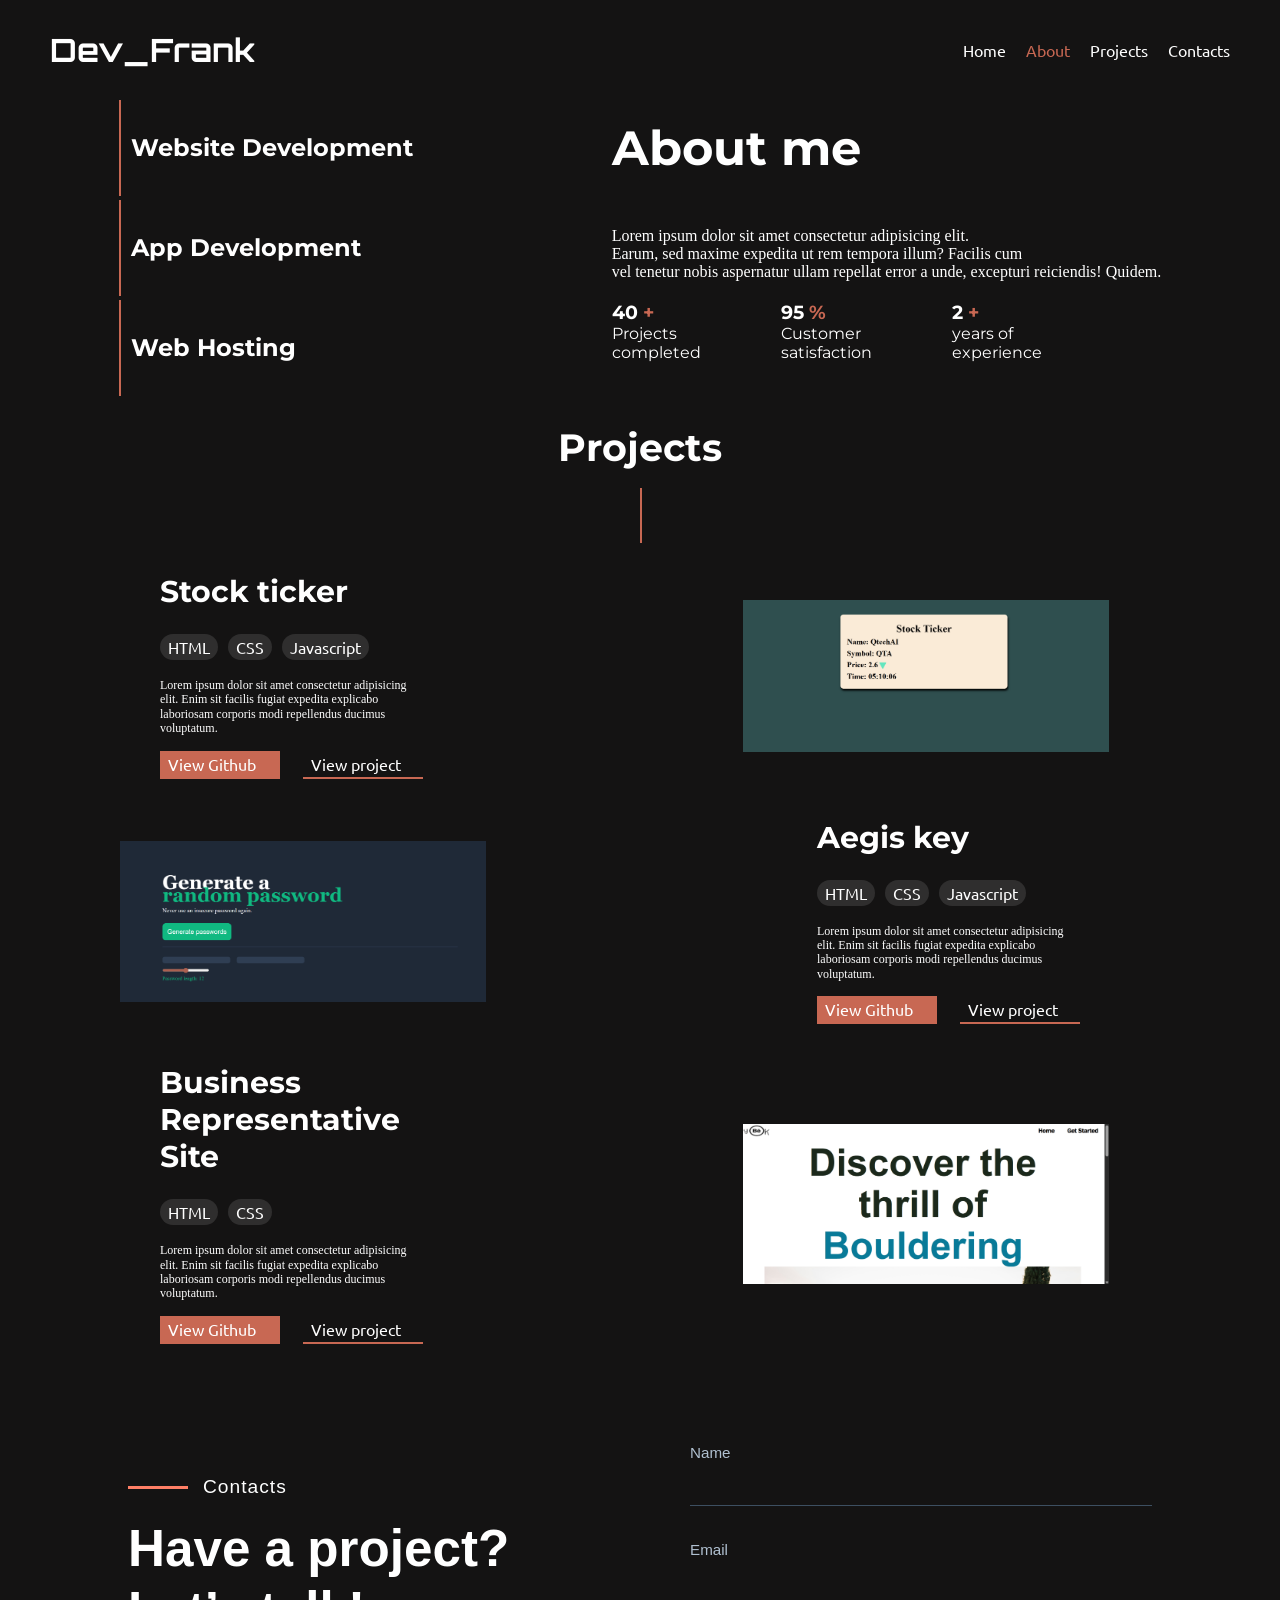
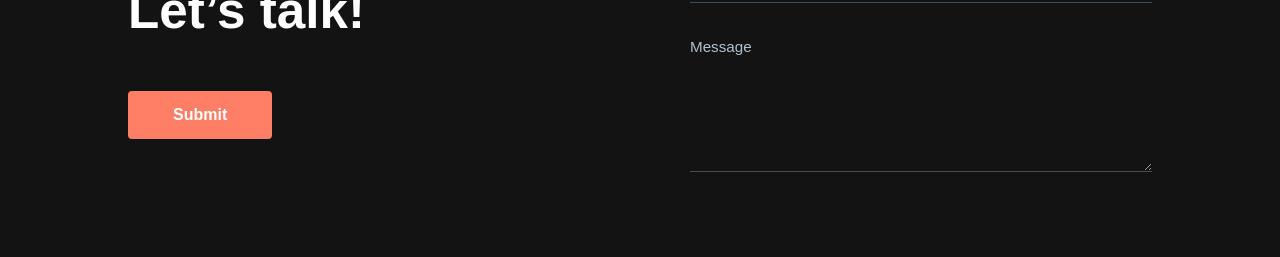
==== portfolio.html @ 5b8aa60c "added animations" ====
<html lang="en">
<head>
    <meta charset="UTF-8">
    <meta name="viewport" content="width=device-width, initial-scale=1.0">
    <link rel="stylesheet" href="https://fonts.googleapis.com/css2?family=Material+Symbols+Outlined:opsz,wght,FILL,GRAD@20..48,100..700,0..1,-50..200&icon_names=add" />
    <title>About</title>
    <link rel="stylesheet" href="style.css">
</head>
<body>
    <header class="myHeader">
        <h1 class="header">Dev_Frank</h1>

        <nav class="navbar">
            <a href="index.html" class="nav-links">Home</a>
            <a href="portfolio.html" class="nav-links active">About</a>
            <a href="portfolio.html#projects" class="nav-links">Projects</a>
            <a href="contact.html" class="nav-links">Contacts</a>
        </nav>
    </header>
    <section class="about-sec">
        <div class="tech">
            <h2 class="h2-tech">Website Development</h2>
            <h2 class="h2-tech">App Development</h2>
            <h2 class="h2-tech">Web Hosting</h2>
        </div>
        <div class="about-tech">
            <h1>About me</h1>
            <p>Lorem ipsum dolor sit amet consectetur adipisicing elit. <br> Earum, sed maxime expedita ut rem tempora illum? Facilis cum <br> vel tenetur nobis  aspernatur ullam repellat error a unde, excepturi reiciendis! Quidem.</p>
            <div class="about-point">
                <div class="points">
                    <h3>40 <span>+</span></h3>
                    <p>Projects <br>completed</p>
                </div>
                <div class="points">
                    <h3>95 <span>%</span></h3>
                    <p>Customer <br>satisfaction</p>
                </div>
                <div class="points">
                    <h3>2 <span>+</span></h3>
                    <p>years of <br>experience</p>
                </div>
            </div>
        </div>
    </section>
    <section class="projects" id="projects">
        <h1>Projects</h1>
        <div class="line">&nbsp;</div>
        <div class="project-1">
            <div class="about-project">
                <h3 class="project-name">Stock ticker</h3>
                <div class="project-spans">
                    <span>HTML</span><span>CSS</span><span>Javascript</span>
                </div>
                <div class="project-about">
                    <p>Lorem ipsum dolor sit amet consectetur adipisicing elit. Enim sit facilis fugiat expedita explicabo laboriosam corporis modi repellendus ducimus voluptatum.</p>
                </div>
                <div class="project-links">
                    <a href="https://github.com/Franklin434/stock-ticker-app" target="_blank" class="project-link-1">View Github</a><a href="https://tubular-beijinho-dfc151.netlify.app/" target="_blank" class="project-link-2">View project</a>
                </div>
            </div>
            <div class="project-img">
                <a href="https://tubular-beijinho-dfc151.netlify.app/" target="_blank">
                    <img src="./imgs/stock-ticker-img.png" alt="project image" width="80%">
                </a>
            </div>
        </div>
        <div class="project-2">
            <div class="about-project">
                <h3 class="project-name">Aegis key</h3>
                <div class="project-spans">
                    <span>HTML</span><span>CSS</span><span>Javascript</span>
                </div>
                <div class="project-about">
                    <p>Lorem ipsum dolor sit amet consectetur adipisicing elit. Enim sit facilis fugiat expedita explicabo laboriosam corporis modi repellendus ducimus voluptatum.</p>
                </div>
                <div class="project-links">
                    <a href="https://github.com/Franklin434/AegisKey" target="_blank" class="project-link-1">View Github</a><a href="https://aegiskey.netlify.app/" target="_blank" class="project-link-2">View project</a>
                </div>
            </div>
            <div class="project-img">
                <a href="https://aegiskey.netlify.app/" target="_blank">
                    <img src="./imgs/Aegis-key.png" alt="project image" width="80%">
                </a>
            </div>
        </div>
        <div class="project-3">
            <div class="about-project">
                <h3 class="project-name">Business Representative Site</h3>
                <div class="project-spans">
                    <span>HTML</span><span>CSS</span>
                </div>
                <div class="project-about">
                    <p>Lorem ipsum dolor sit amet consectetur adipisicing elit. Enim sit facilis fugiat expedita explicabo laboriosam corporis modi repellendus ducimus voluptatum.</p>
                </div>
                <div class="project-links">
                    <a href="https://github.com/Franklin434/Bouldering-site" target="_blank" class="project-link-1">View Github</a><a href="https://aegiskey.netlify.app/" target="_blank" class="project-link-2">View project</a>
                </div>
            </div>
            <div class="project-img">
                <a href="https://stunning-duckanoo-6d6c3f.netlify.app/" target="_blank">
                    <img src="./imgs/bouldering.png" alt="project image" width="80%">
                </a>
            </div>
        </div>
    </section>
    <section id="contact-page">
        <div class="lead-content">
            <div class="section-title">
            <span class="title-line"></span>
            <h2>Contacts</h2>
            </div>
            <h1 class="main-heading">
            Have a project?<br>
            Let’s talk!
            </h1>
            <button class="submit-btn-large">Submit</button>
        </div>

        <div class="lead-form-wrapper">
            <form action="#" method="post" class="lead-form">
            <div class="input-group">
                <label for="name">Name</label>
                <input type="text" id="name" name="name" required>
            </div>
            <div class="input-group">
                <label for="email">Email</label>
                <input type="email" id="email" name="email" required>
            </div>
            <div class="input-group textarea-group">
                <label for="message">Message</label>
                <textarea id="message" name="message" rows="5" required></textarea>
            </div>
            </form>
        </div>
    </section>
</body>
</html>
---- style.css ----
/* For Orbitron font */
@import url('https://fonts.googleapis.com/css2?family=Orbitron:wght@400..900&display=swap');

/* Ubuntu font */
@import url('https://fonts.googleapis.com/css2?family=Ubuntu:ital,wght@0,300;0,400;0,500;0,700;1,300;1,400;1,500;1,700&display=swap');

/* Montserrat font */
@import url('https://fonts.googleapis.com/css2?family=Montserrat:ital,wght@0,100..900;1,100..900&display=swap');

*{
    padding: 0;
    margin: 0;
    box-sizing: border-box;
    scroll-behavior: smooth;
}

body{
    color: white;
    background-color: rgb(20, 19, 19);
}

.myHeader{
    display: flex;
    justify-content: space-between;
    align-items: center;
    margin: 30px 50px;
    animation: fadeIn 1.5s ease-out forwards;
}

.header{
    font-family: "Orbitron", sans-serif;
    font-size: 2rem;
}

.navbar{
    display: flex;
    align-items: center;
    gap: 20px;
}


.nav-links{
    text-decoration: none;
    color: #fff;
    font-family: "Ubuntu", sans-serif;
}

.nav-links:hover{
    color: rgb(200, 104, 83);
}

.nav-links:active{
    color: rgb(200, 104, 83);
}
.navbar .active{
    color: rgb(200, 104, 83);
}

/* For the main section */
.main{
    margin: 60px 50px;
    display: flex;
    gap: 350px;
    align-items: center;
    height: 50vh;
}

.section1{
    display: flex;
    flex-direction: column;
    gap: 15px;
    font-family: "Montserrat", sans-serif;
    animation: fadeIn 1.5s ease-out forwards;
}

.section1 h2{
    font-size: 35px;
}

.red-dot{
    color: rgb(200, 104, 83);
}

.section1 p{
    font-size: 20px;
}

.section1 h1{
    font-size: 40px;
}

.section2 svg{
    margin: auto;
    width: 200px;
    height: 200px;
    opacity: 0;
    animation: fadeIn 2.5s ease-out forwards;
    animation-delay: 0.5s;
}

/* For the buttons after intro */
.buttons{
    display: flex;
    gap: 15px;
    align-items: center;
}

.buttons button{
    color: white;
    padding: 5px 10px;
    border-radius: 5px;
    font-size: 14px;
    cursor: pointer;
}
button a{
    text-decoration: none;
    color: inherit;
}

.btn1{
    background: rgb(200, 104, 83);
    border: transparent;
}
.btn1:hover{
    background: rgb(77, 38, 38);
    border: 2px solid  rgb(77, 36, 26);
    transition: 0.5s;
}

.btn2{
    border: 2px solid rgb(200, 104, 83);
    background: rgb(20, 19, 19);
    transition: 1s;
}

.btn2:hover{
    background: rgb(200, 104, 83);
    border: 2px solid rgb(20, 19, 19);
}

.technologies{
    width: 100%;
    background: rgb(23, 23, 23);
    padding: 20px;
    height: 14vh;
    opacity: 0;
    animation: fadeIn 1.5s ease-out forwards;
    animation-delay: 1.2s;
}

.skills{
    display: flex;
    align-items: center;
    justify-content: space-around;
    font-family: "Orbitron", sans-serif;
}
.skills span{
    font-size: 20px;
}

/* about section styles */
.about-sec{
    margin: 30px auto;
    display: flex;
    gap: 80px;
    align-items: center;
    justify-content: space-evenly;
    margin-bottom: 10px;
}
.tech{
    line-height: 6em;
    font-family: "Montserrat", sans-serif;
}
.h2-tech{
    border-left: 2px solid rgb(200, 104, 83);
    margin-bottom: 4px;
    padding-left: 10px;
}
.about-tech h1{
    margin-bottom: 50px;
    font-size: 48px;
    font-family: "Montserrat", sans-serif
}
.about-tech p{
    margin-bottom: 20px;
}
.about-point{
    display: flex;
    flex-direction: row;
    gap: 80px;
    font-family: "Montserrat", sans-serif
}
.points span{
    color: rgb(200, 104, 83);
    font-weight: bold;
    margin-right: 10px;
}
.projects h1{
    text-align: center;
    line-height: 2em;
    font-size: 38px;
    font-family: "Montserrat", sans-serif;
}
.line{
    border-left: 2px solid  rgb(200, 104, 83);
    margin: 2px 50vw;
    font-size: 48px;
    color: rgb(200, 104, 83);
}
.project-1{
    display: flex;
    gap: 200px;
    align-items: center;
    justify-content: space-between;
    margin: 20px 80px;
}
.about-project{
    margin: 10px 80px;
    margin-right: 120px;
}
.project-name{
    font-size: 30px;
    font-family: "Montserrat", sans-serif;
    margin-bottom: 24px;
}
.project-spans{
    display: flex;
    flex-direction: row;
    gap: 10px;
    margin-bottom: 18px;
}
.project-spans span{
    background-color: rgb(47, 46, 46);
    padding: 3px 8px;
    border-radius: 18px;
    font-family: "Ubuntu", sans-serif;
}
.project-about{
    font-size: 12px;
    line-height: 1.2em;
    margin-bottom: 15px;
}
.project-links{
    display: flex;
    flex-direction: row;
    gap: 15px;
}
.project-links a{
    text-decoration: none;
    color: inherit;
    font-family: "Ubuntu", sans-serif;
    width: 120px;
}
.project-link-1{
    background-color: rgb(200, 104, 83);
    padding:3px 8px;
}
.project-link-2{
    padding: 3px 8px;
    border-bottom: 2px solid rgb(200, 104, 83);
    margin-left: 8px;
}
.project-2{
    display: flex;
    flex-direction: row-reverse;
    gap: 160px;
    align-items: center;
    justify-content: space-between;
    margin: 20px 80px;
}
.project-2 .project-img{
    margin-left: 40px;
}
.project-3{
    display: flex;
    gap: 200px;
    align-items: center;
    justify-content: space-between;
    margin: 10px 80px;
}
/* --- Global Reset & Container --- */
:root {
  --main-bg: #111a24; /* Dark blue background */
  --text-white: #ffffff;
  --accent-red: #ff7f66; /* The signature red color */
  --input-border: #3d4f61; /* The subtle line color */
}

#contact-page{
  background-color: rgb(20, 19, 19);
  color: inherit;
  font-family: 'Segoe UI', sans-serif; /* Modern, standard font */
  display: flex;
  justify-content: space-between;
  align-items: center;
  padding: 80px 10%; /* Ample padding for breathing room */
  gap: 100px; /* Space between content and form */
}

/* --- Left Content Section Styling --- */
.lead-content {
  flex: 1; /* Takes up equal available space */
}

.section-title {
  display: flex;
  align-items: center;
  gap: 15px;
  margin-bottom: 20px;
}

.title-line {
  width: 60px;
  height: 3px;
  background-color: var(--accent-red);
  display: inline-block;
}

.section-title h2 {
  font-size: 1.2rem;
  font-weight: 400;
  text-transform: capitalize;
  letter-spacing: 1px;
}

.main-heading {
  font-size: 3.2rem;
  font-weight: 700;
  line-height: 1.2;
  margin-bottom: 50px;
  margin-top: 0;
}

.submit-btn-large {
  background-color: var(--accent-red);
  color: var(--text-white);
  border: none;
  padding: 15px 45px;
  font-size: 1rem;
  font-weight: 600;
  cursor: pointer;
  border-radius: 4px; /* Subtle curve on the button */
  transition: background-color 0.3s ease;
}

.submit-btn-large:hover {
  background-color: #ff6a4d; /* Slightly darker shade on hover */
}

/* --- Right Form Section Styling --- */
.lead-form-wrapper {
  flex: 1;
  width: 100%;
}

.lead-form {
  display: flex;
  flex-direction: column;
  gap: 35px; /* Consistent spacing between input fields */
}

.input-group {
  display: flex;
  flex-direction: column;
  position: relative;
}

.input-group label {
  font-size: 0.95rem;
  font-weight: 400;
  margin-bottom: 10px;
  color: #b0c0d0; /* Softened label color */
}

.input-group input, 
.input-group textarea {
  background-color: transparent;
  border: none;
  border-bottom: 1px solid var(--input-border); /* Single line at the bottom */
  color: var(--text-white);
  padding: 8px 0;
  font-size: 1rem;
  transition: border-bottom-color 0.3s ease;
}

/* Focus effects (highly professional) */
.input-group input:focus, 
.input-group textarea:focus {
  outline: none;
  border-bottom: 2px solid var(--accent-red); /* Active field gets the accent color */
}

/* Styling for the large message area */
.textarea-group textarea {
  resize: vertical; /* Allows users to resize height, but not width */
}

/* animation */
@keyframes fadeIn {
    from {
        opacity: 0;
        transform: translateY(10px); /* Optional: adds a slight upward slide */
    }
    to {
        opacity: 1;
        transform: translateY(0);
    }
}
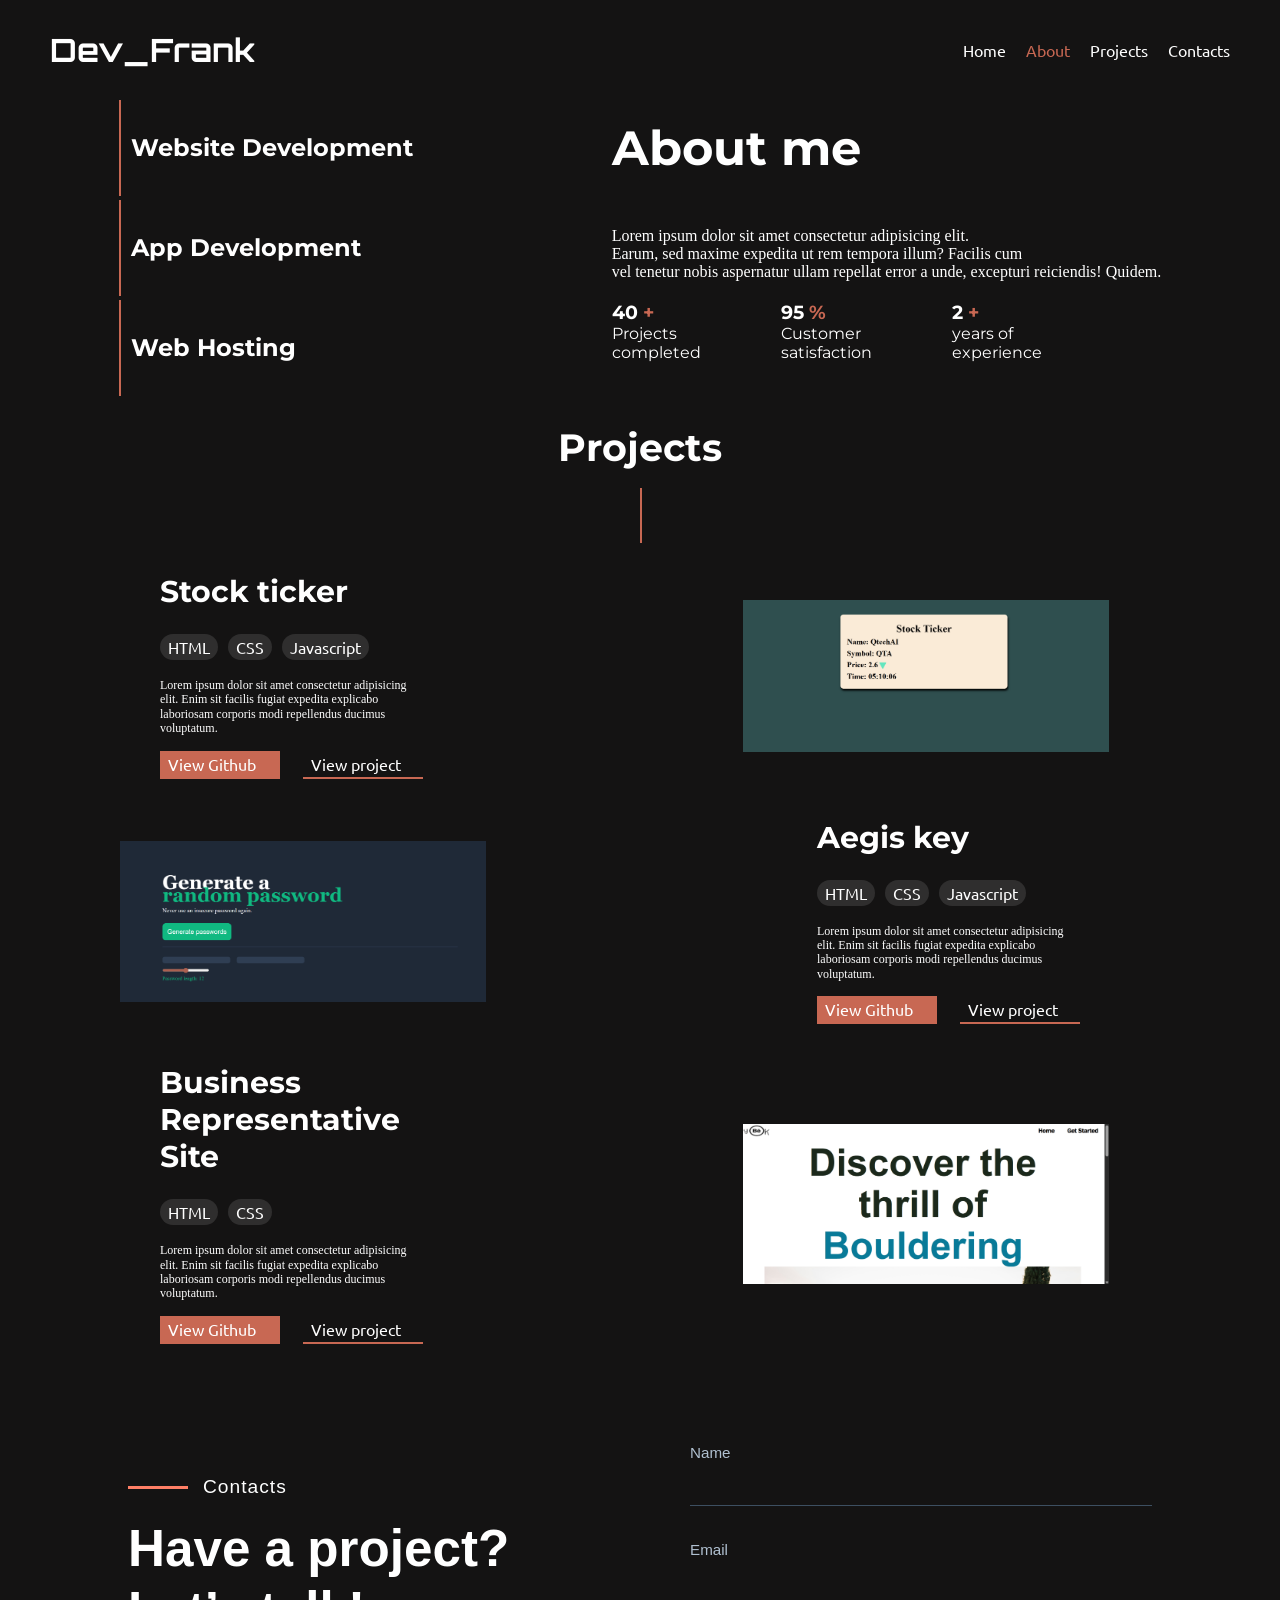
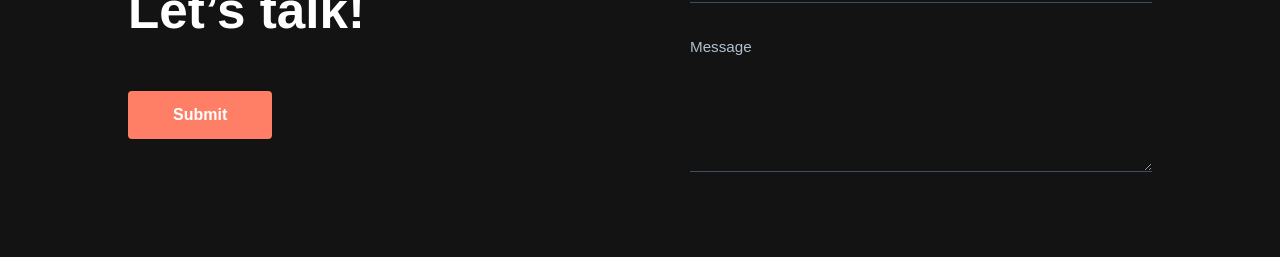
==== commit 6cdaab3e: "fixed the contact page link" ====
--- a/portfolio.html
+++ b/portfolio.html
@@ -14,7 +14,7 @@
             <a href="index.html" class="nav-links">Home</a>
             <a href="portfolio.html" class="nav-links active">About</a>
             <a href="portfolio.html#projects" class="nav-links">Projects</a>
-            <a href="contact.html" class="nav-links">Contacts</a>
+            <a href="portfolio.html#contact-page" class="nav-links">Contacts</a>
         </nav>
     </header>
     <section class="about-sec">
--- a/style.css
+++ b/style.css
@@ -24,7 +24,11 @@
     justify-content: space-between;
     align-items: center;
     margin: 30px 50px;
-    animation: fadeIn 1.5s ease-out forwards;
+    opacity: 0;
+    animation: fadeIn 1.5s ease-out forwards;
+    position: sticky;
+    top: 0px;
+    background-color: rgb(20, 19, 19);
 }
 
 .header{
@@ -70,6 +74,8 @@
     flex-direction: column;
     gap: 15px;
     font-family: "Montserrat", sans-serif;
+    opacity: 0;
+    animation-delay: 0.5s;
     animation: fadeIn 1.5s ease-out forwards;
 }
 
@@ -95,7 +101,7 @@
     height: 200px;
     opacity: 0;
     animation: fadeIn 2.5s ease-out forwards;
-    animation-delay: 0.5s;
+    animation-delay: 1s;
 }
 
 /* For the buttons after intro */
@@ -145,7 +151,7 @@
     height: 14vh;
     opacity: 0;
     animation: fadeIn 1.5s ease-out forwards;
-    animation-delay: 1.2s;
+    animation-delay: 1.5s;
 }
 
 .skills{
@@ -170,6 +176,9 @@
 .tech{
     line-height: 6em;
     font-family: "Montserrat", sans-serif;
+    opacity: 0;
+    animation-delay: 0.5s;
+    animation: fadeIn 1.5s ease-out forwards;
 }
 .h2-tech{
     border-left: 2px solid rgb(200, 104, 83);
@@ -179,7 +188,10 @@
 .about-tech h1{
     margin-bottom: 50px;
     font-size: 48px;
-    font-family: "Montserrat", sans-serif
+    font-family: "Montserrat", sans-serif;
+    opacity: 0;
+    animation: 1s;
+    animation: fadeIn 1.5s ease-out forwards;
 }
 .about-tech p{
     margin-bottom: 20px;
@@ -188,7 +200,10 @@
     display: flex;
     flex-direction: row;
     gap: 80px;
-    font-family: "Montserrat", sans-serif
+    font-family: "Montserrat", sans-serif;
+    opacity: 0;
+    animation-delay: 1.9;
+    animation: fadeIn 1.5s ease-out forwards;
 }
 .points span{
     color: rgb(200, 104, 83);
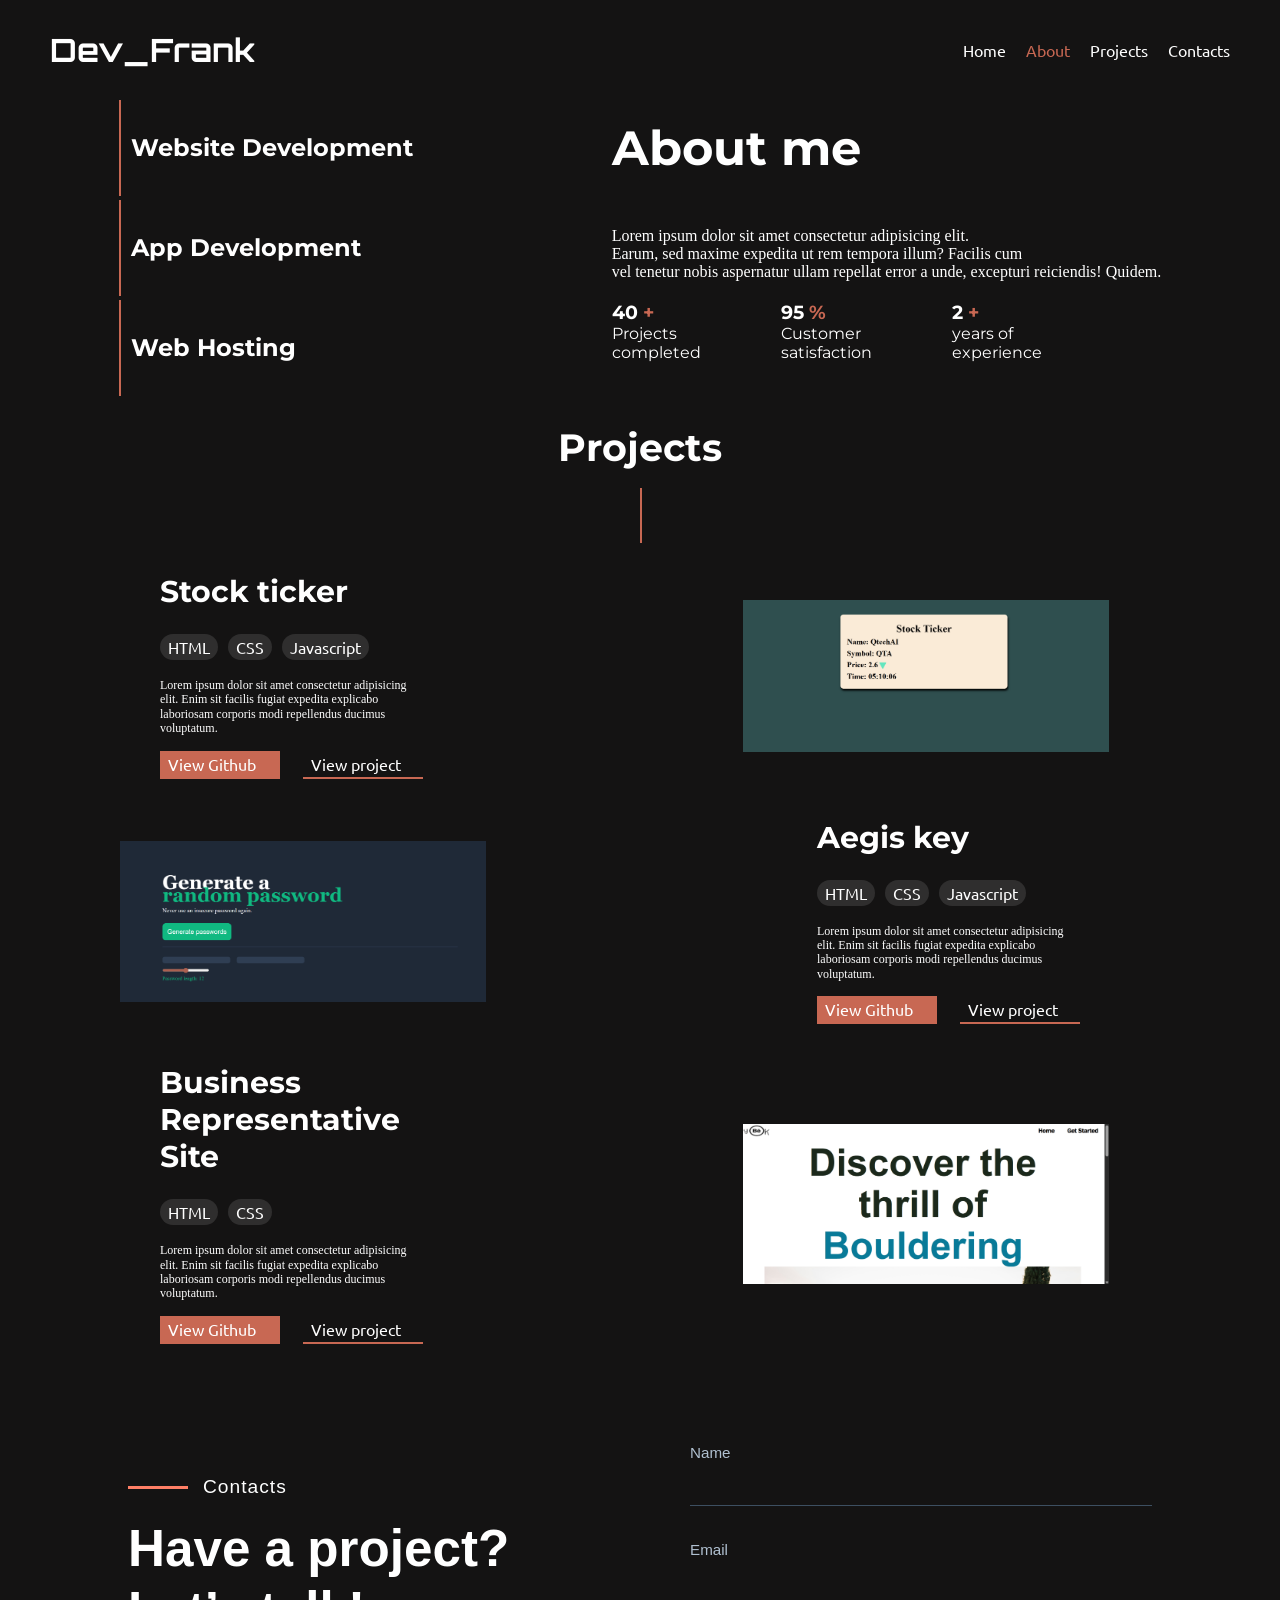
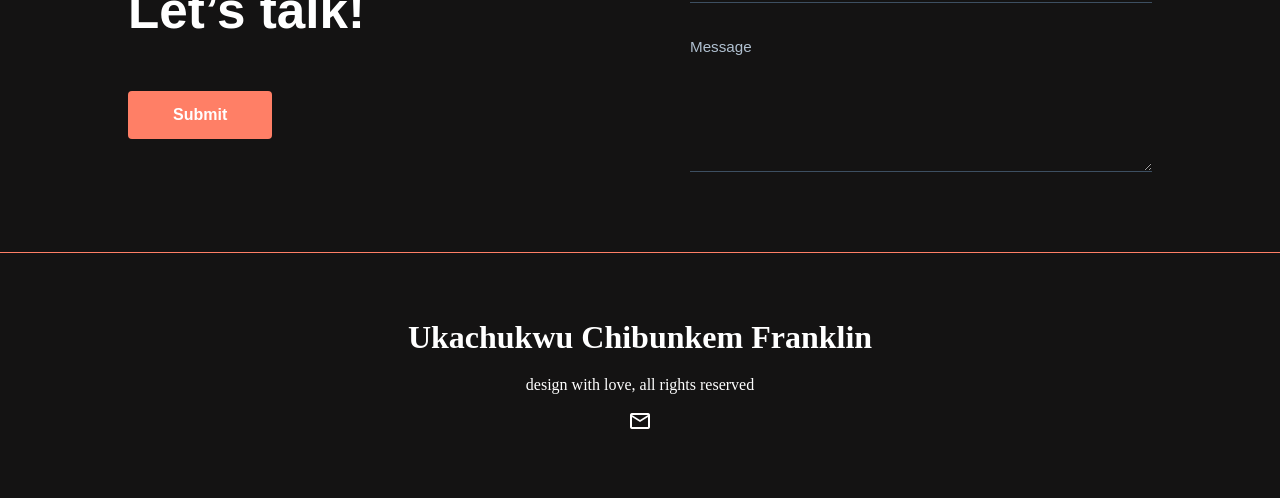
==== commit 9481c6f9: "fixed links" ====
--- a/portfolio.html
+++ b/portfolio.html
@@ -3,6 +3,7 @@
     <meta charset="UTF-8">
     <meta name="viewport" content="width=device-width, initial-scale=1.0">
     <link rel="stylesheet" href="https://fonts.googleapis.com/css2?family=Material+Symbols+Outlined:opsz,wght,FILL,GRAD@20..48,100..700,0..1,-50..200&icon_names=add" />
+    <link rel="stylesheet" href="https://fonts.googleapis.com/css2?family=Material+Symbols+Outlined:opsz,wght,FILL,GRAD@20..48,100..700,0..1,-50..200&icon_names=mail" />
     <title>About</title>
     <link rel="stylesheet" href="style.css">
 </head>
@@ -133,5 +134,10 @@
             </form>
         </div>
     </section>
+    <footer>
+        <h1>Ukachukwu Chibunkem Franklin</h1>
+        <p>design with love, all rights reserved</p>
+        <span class="material-symbols-outlined">mail</span>
+    </footer>
 </body>
 </html>
--- a/style.css
+++ b/style.css
@@ -421,3 +421,9 @@
         transform: translateY(0);
     }
 }
+footer{
+    text-align: center;
+    border-top: 1px solid #ff7f66;
+    padding: 60px 20px;
+    line-height: 3em;
+}
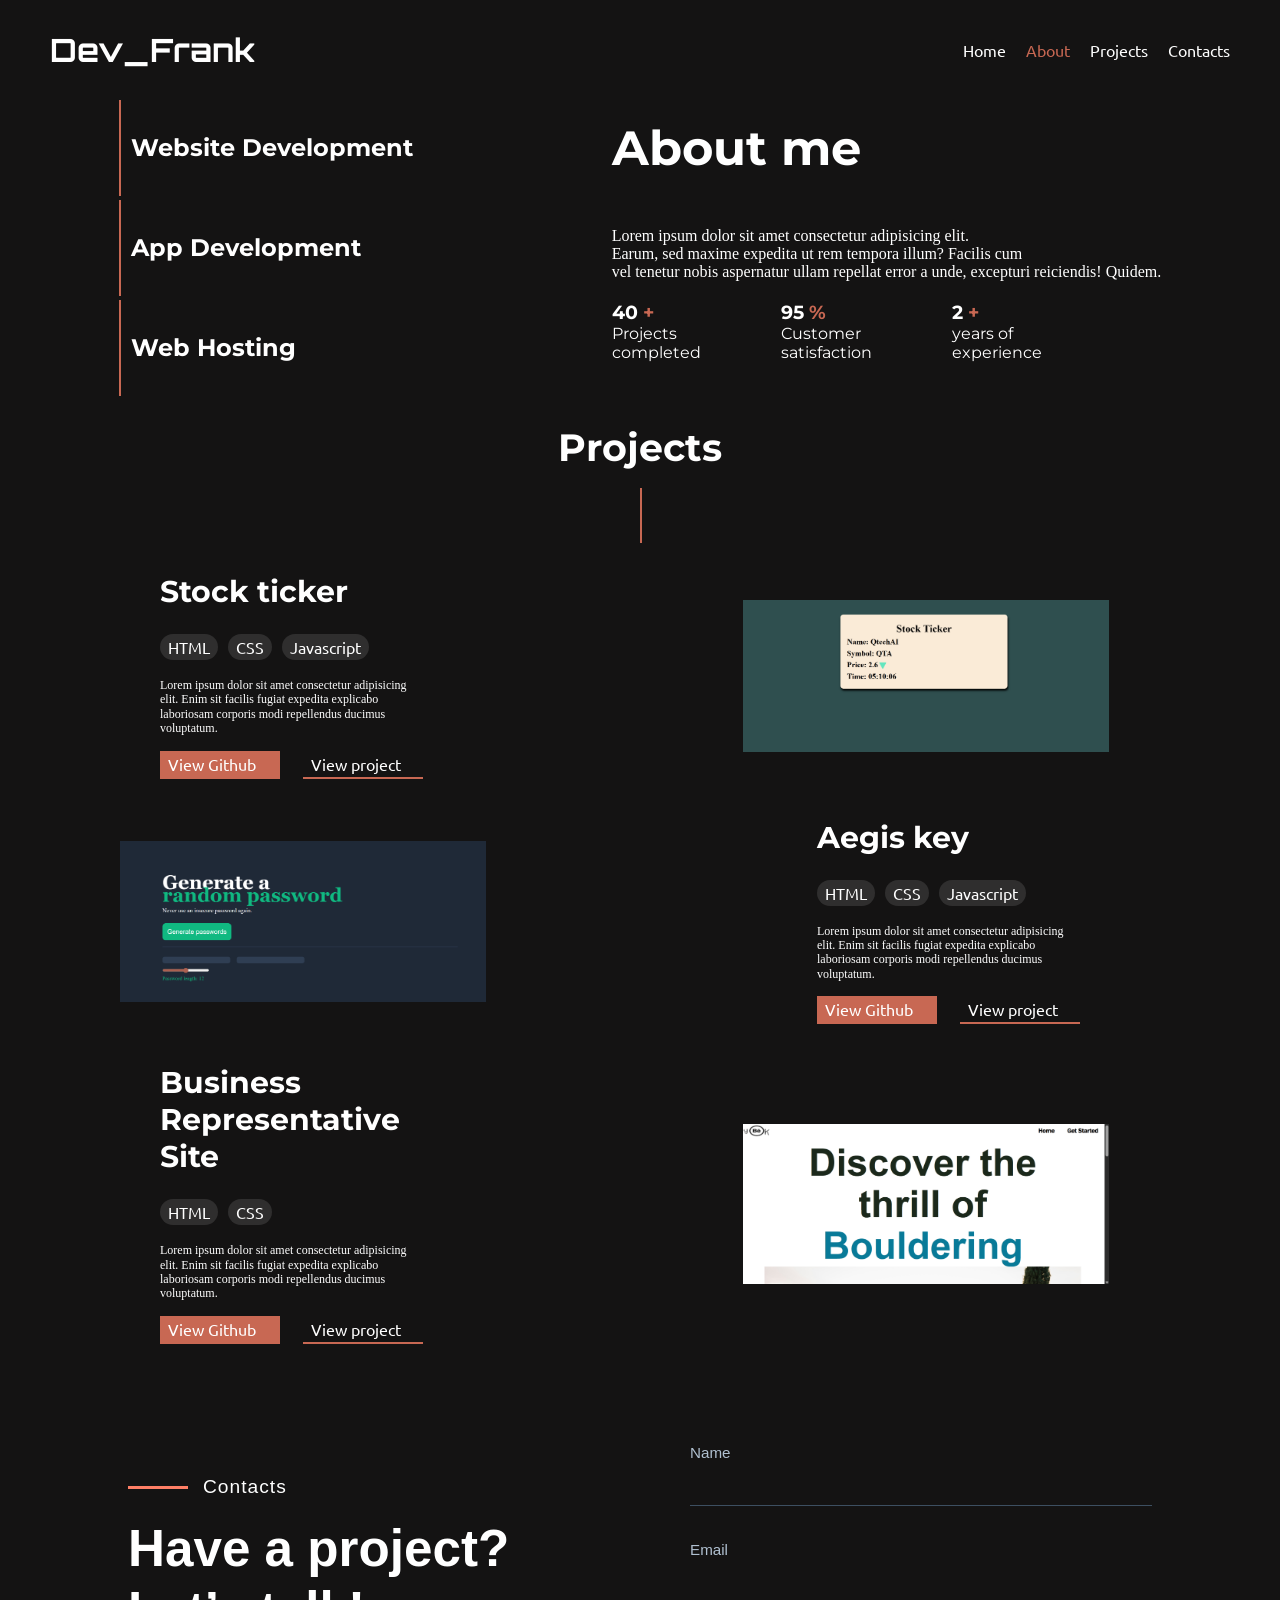
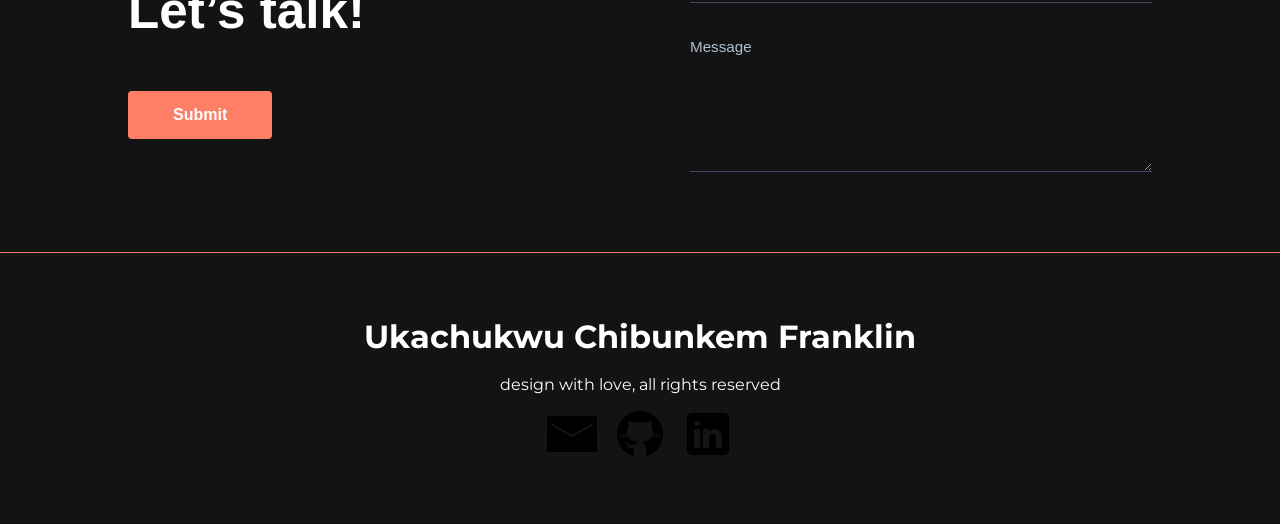
==== commit 895cf84c: "updates" ====
--- a/portfolio.html
+++ b/portfolio.html
@@ -137,7 +137,11 @@
     <footer>
         <h1>Ukachukwu Chibunkem Franklin</h1>
         <p>design with love, all rights reserved</p>
-        <span class="material-symbols-outlined">mail</span>
+        <div class="footer-icons">
+            <a href="ukachukwufranklin434@gmail.com"><img src="imgs/icons8-mail-50.png" alt="e-mail icon"></a>
+            <a href="https://github.com/Franklin434" target="_blank"><img src="imgs/icons8-github-50.png" alt="Github icon"></a>
+            <a href="https://www.linkedin.com/in/franklin-ukachukwu-222801352/"><img src="imgs/icons8-linkedin-50.png" alt="linkedin icon"></a>
+        </div>
     </footer>
 </body>
 </html>
--- a/style.css
+++ b/style.css
@@ -64,9 +64,13 @@
 .main{
     margin: 60px 50px;
     display: flex;
+    flex-direction: column;
     gap: 350px;
     align-items: center;
     height: 50vh;
+    @media (min-width : 800px) {
+        flex-direction: row;
+    }
 }
 
 .section1{
@@ -426,4 +430,11 @@
     border-top: 1px solid #ff7f66;
     padding: 60px 20px;
     line-height: 3em;
+    font-family: "Montserrat", sans-serif;
+}
+.footer-icons{
+    text-align: center;
+    display: flex;
+    gap: 18px;
+    justify-content: center;
 }
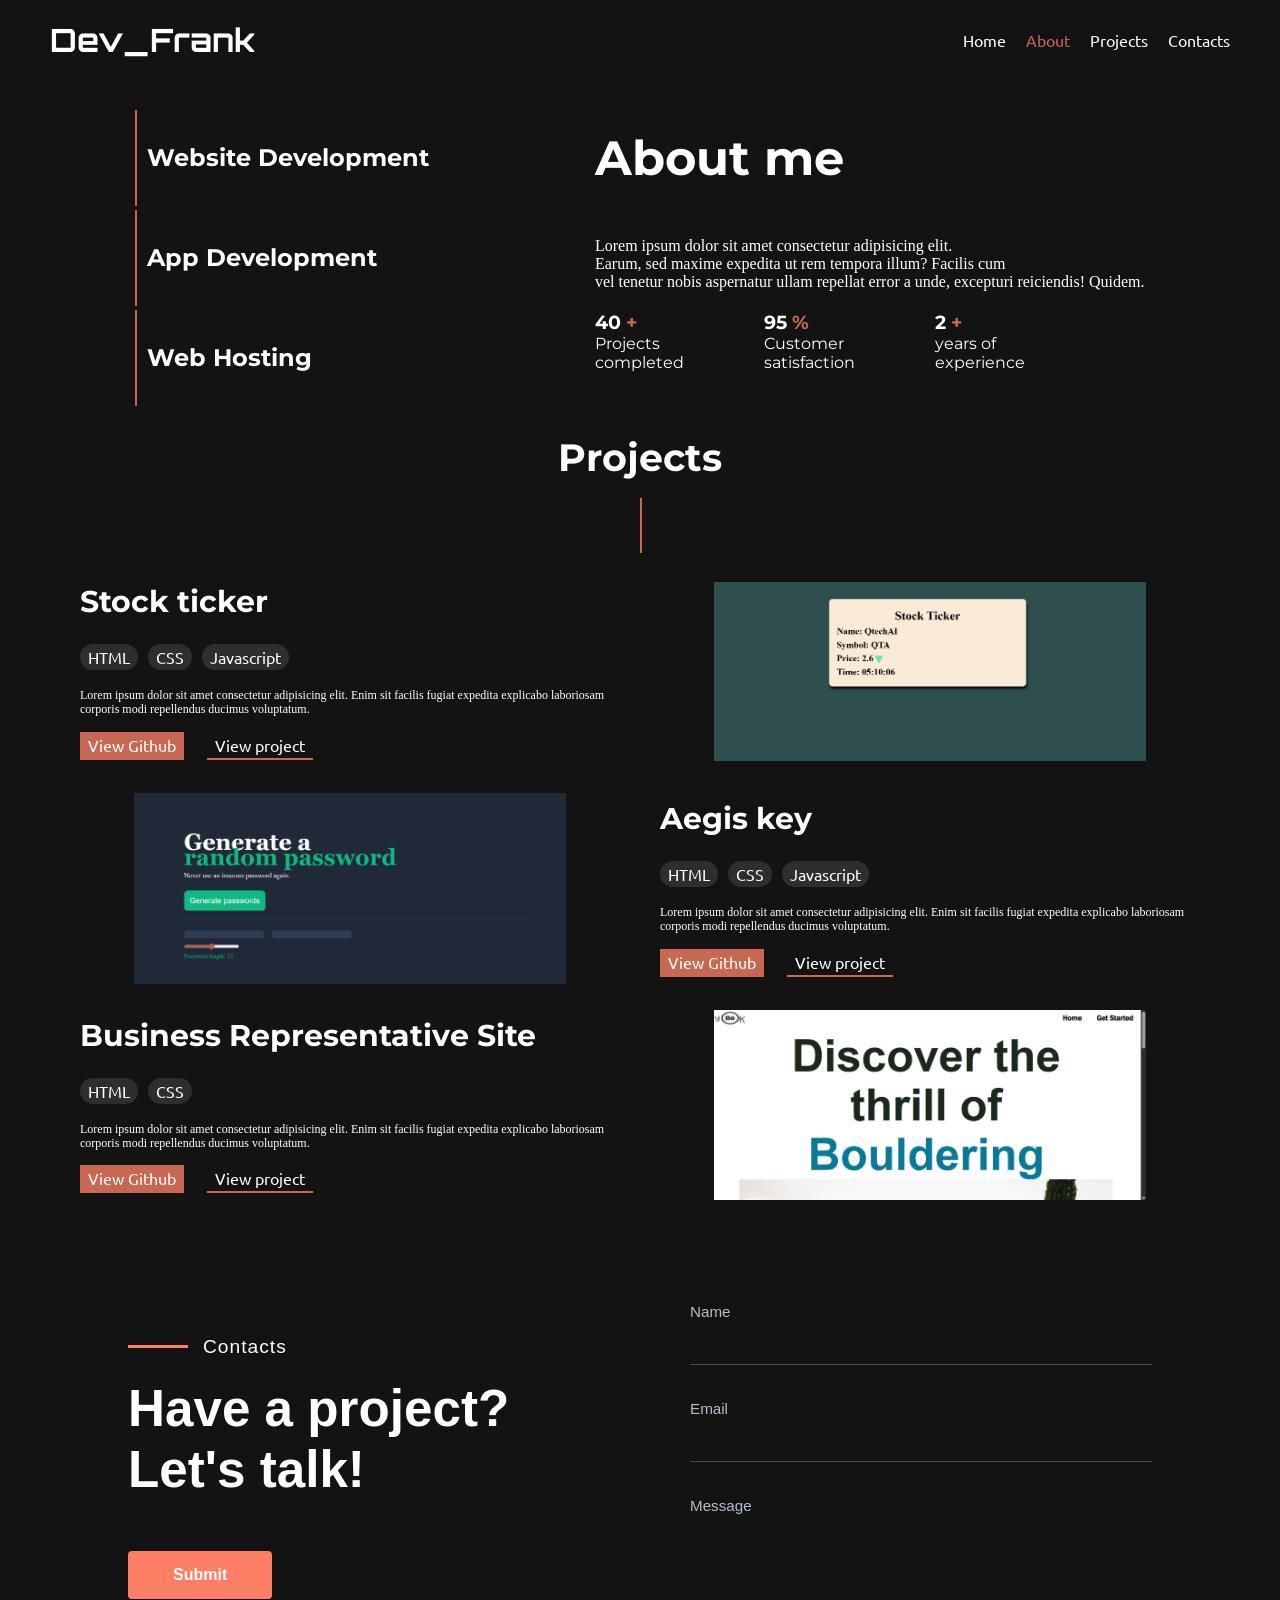
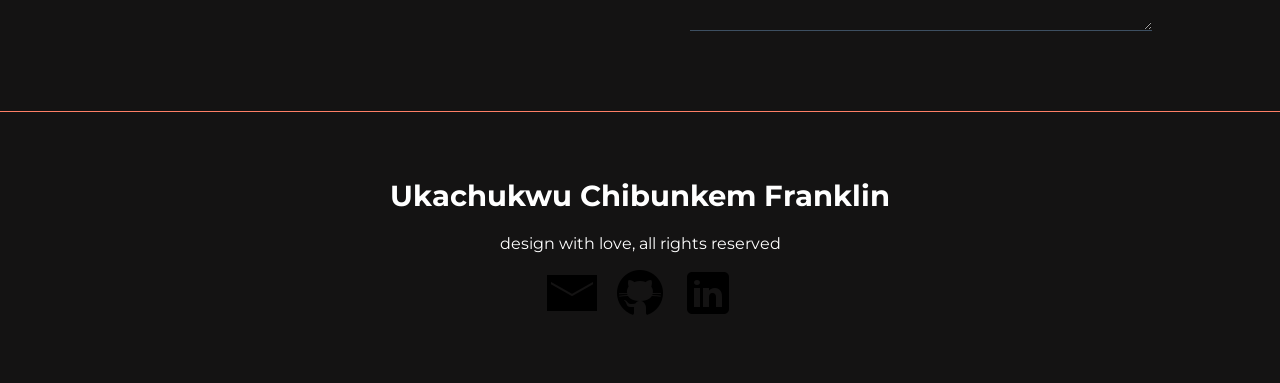
==== commit 321c4ff4: "added responsive styling" ====
--- a/portfolio.html
+++ b/portfolio.html
@@ -11,7 +11,13 @@
     <header class="myHeader">
         <h1 class="header">Dev_Frank</h1>
 
-        <nav class="navbar">
+        <button class="hamburger" id="hamburger" aria-label="Toggle navigation">
+            <span></span>
+            <span></span>
+            <span></span>
+        </button>
+
+        <nav class="navbar" id="navbar">
             <a href="index.html" class="nav-links">Home</a>
             <a href="portfolio.html" class="nav-links active">About</a>
             <a href="portfolio.html#projects" class="nav-links">Projects</a>
@@ -112,7 +118,7 @@
             </div>
             <h1 class="main-heading">
             Have a project?<br>
-            Let’s talk!
+            Let's talk!
             </h1>
             <button class="submit-btn-large">Submit</button>
         </div>
@@ -143,5 +149,20 @@
             <a href="https://www.linkedin.com/in/franklin-ukachukwu-222801352/"><img src="imgs/icons8-linkedin-50.png" alt="linkedin icon"></a>
         </div>
     </footer>
+
+    <script>
+        const hamburger = document.getElementById('hamburger');
+        const navbar = document.getElementById('navbar');
+        hamburger.addEventListener('click', () => {
+            navbar.classList.toggle('open');
+            hamburger.classList.toggle('active');
+        });
+        document.querySelectorAll('.nav-links').forEach(link => {
+            link.addEventListener('click', () => {
+                navbar.classList.remove('open');
+                hamburger.classList.remove('active');
+            });
+        });
+    </script>
 </body>
-</html>+</html>
--- a/style.css
+++ b/style.css
@@ -17,17 +17,23 @@
 body{
     color: white;
     background-color: rgb(20, 19, 19);
-}
-
+    overflow-x: hidden;
+}
+
+/* =====================
+   HEADER & NAV
+   ===================== */
 .myHeader{
     display: flex;
     justify-content: space-between;
     align-items: center;
-    margin: 30px 50px;
+    margin: 0;
+    padding: 20px 50px;
     opacity: 0;
     animation: fadeIn 1.5s ease-out forwards;
     position: sticky;
-    top: 0px;
+    top: 0;
+    z-index: 1000;
     background-color: rgb(20, 19, 19);
 }
 
@@ -41,7 +47,6 @@
     align-items: center;
     gap: 20px;
 }
-
 
 .nav-links{
     text-decoration: none;
@@ -56,21 +61,56 @@
 .nav-links:active{
     color: rgb(200, 104, 83);
 }
+
 .navbar .active{
     color: rgb(200, 104, 83);
 }
 
-/* For the main section */
+/* Hamburger button — hidden on desktop */
+.hamburger {
+    display: none;
+    flex-direction: column;
+    justify-content: space-between;
+    width: 26px;
+    height: 19px;
+    background: transparent;
+    border: none;
+    cursor: pointer;
+    padding: 0;
+    z-index: 1100;
+}
+
+.hamburger span {
+    display: block;
+    width: 100%;
+    height: 2px;
+    background-color: #fff;
+    border-radius: 2px;
+    transition: all 0.3s ease;
+}
+
+/* Animated X when open */
+.hamburger.active span:nth-child(1) {
+    transform: translateY(8.5px) rotate(45deg);
+}
+.hamburger.active span:nth-child(2) {
+    opacity: 0;
+}
+.hamburger.active span:nth-child(3) {
+    transform: translateY(-8.5px) rotate(-45deg);
+}
+
+/* =====================
+   HOME — MAIN SECTION
+   ===================== */
 .main{
     margin: 60px 50px;
     display: flex;
-    flex-direction: column;
-    gap: 350px;
-    align-items: center;
-    height: 50vh;
-    @media (min-width : 800px) {
-        flex-direction: row;
-    }
+    flex-direction: row;
+    gap: 40px;
+    align-items: center;
+    justify-content: space-between;
+    min-height: 50vh;
 }
 
 .section1{
@@ -79,8 +119,8 @@
     gap: 15px;
     font-family: "Montserrat", sans-serif;
     opacity: 0;
+    animation: fadeIn 1.5s ease-out forwards;
     animation-delay: 0.5s;
-    animation: fadeIn 1.5s ease-out forwards;
 }
 
 .section1 h2{
@@ -100,6 +140,7 @@
 }
 
 .section2 svg{
+    display: block;
     margin: auto;
     width: 200px;
     height: 200px;
@@ -108,11 +149,12 @@
     animation-delay: 1s;
 }
 
-/* For the buttons after intro */
+/* Buttons */
 .buttons{
     display: flex;
     gap: 15px;
     align-items: center;
+    flex-wrap: wrap;
 }
 
 .buttons button{
@@ -122,18 +164,24 @@
     font-size: 14px;
     cursor: pointer;
 }
+
 button a{
     text-decoration: none;
     color: inherit;
 }
 
+.buttons a {
+    text-decoration: none;
+    color: inherit;
+}
+
 .btn1{
     background: rgb(200, 104, 83);
     border: transparent;
 }
 .btn1:hover{
     background: rgb(77, 38, 38);
-    border: 2px solid  rgb(77, 36, 26);
+    border: 2px solid rgb(77, 36, 26);
     transition: 0.5s;
 }
 
@@ -148,11 +196,12 @@
     border: 2px solid rgb(20, 19, 19);
 }
 
+/* Technologies bar */
 .technologies{
     width: 100%;
     background: rgb(23, 23, 23);
     padding: 20px;
-    height: 14vh;
+    min-height: 60px;
     opacity: 0;
     animation: fadeIn 1.5s ease-out forwards;
     animation-delay: 1.5s;
@@ -162,269 +211,291 @@
     display: flex;
     align-items: center;
     justify-content: space-around;
+    flex-wrap: wrap;
+    gap: 10px;
     font-family: "Orbitron", sans-serif;
 }
-.skills span{
-    font-size: 20px;
-}
-
-/* about section styles */
+
+.skills span, .skills p{
+    font-size: 16px;
+}
+
+/* =====================
+   ABOUT SECTION
+   ===================== */
 .about-sec{
     margin: 30px auto;
+    padding: 0 50px;
     display: flex;
     gap: 80px;
     align-items: center;
     justify-content: space-evenly;
     margin-bottom: 10px;
-}
+    flex-wrap: wrap;
+}
+
 .tech{
     line-height: 6em;
     font-family: "Montserrat", sans-serif;
     opacity: 0;
+    animation: fadeIn 1.5s ease-out forwards;
     animation-delay: 0.5s;
-    animation: fadeIn 1.5s ease-out forwards;
-}
+}
+
 .h2-tech{
     border-left: 2px solid rgb(200, 104, 83);
     margin-bottom: 4px;
     padding-left: 10px;
 }
+
 .about-tech h1{
     margin-bottom: 50px;
     font-size: 48px;
     font-family: "Montserrat", sans-serif;
     opacity: 0;
-    animation: 1s;
     animation: fadeIn 1.5s ease-out forwards;
 }
+
 .about-tech p{
     margin-bottom: 20px;
 }
+
 .about-point{
     display: flex;
     flex-direction: row;
     gap: 80px;
     font-family: "Montserrat", sans-serif;
     opacity: 0;
-    animation-delay: 1.9;
     animation: fadeIn 1.5s ease-out forwards;
-}
+    animation-delay: 0.9s;
+    flex-wrap: wrap;
+}
+
 .points span{
     color: rgb(200, 104, 83);
     font-weight: bold;
     margin-right: 10px;
 }
+
+/* =====================
+   PROJECTS SECTION
+   ===================== */
 .projects h1{
     text-align: center;
     line-height: 2em;
     font-size: 38px;
     font-family: "Montserrat", sans-serif;
 }
+
 .line{
-    border-left: 2px solid  rgb(200, 104, 83);
+    border-left: 2px solid rgb(200, 104, 83);
     margin: 2px 50vw;
     font-size: 48px;
     color: rgb(200, 104, 83);
 }
-.project-1{
-    display: flex;
-    gap: 200px;
+
+/* Shared project row styles */
+.project-1,
+.project-2,
+.project-3 {
+    display: flex;
     align-items: center;
     justify-content: space-between;
     margin: 20px 80px;
-}
+    gap: 40px;
+}
+
+.project-2 {
+    flex-direction: row-reverse;
+}
+
 .about-project{
-    margin: 10px 80px;
-    margin-right: 120px;
-}
+    margin: 10px 0;
+    flex: 1;
+}
+
+.project-img {
+    flex: 1;
+    text-align: center;
+}
+
+.project-img img {
+    max-width: 100%;
+    height: auto;
+}
+
 .project-name{
     font-size: 30px;
     font-family: "Montserrat", sans-serif;
     margin-bottom: 24px;
 }
+
 .project-spans{
     display: flex;
     flex-direction: row;
     gap: 10px;
     margin-bottom: 18px;
-}
+    flex-wrap: wrap;
+}
+
 .project-spans span{
     background-color: rgb(47, 46, 46);
     padding: 3px 8px;
     border-radius: 18px;
     font-family: "Ubuntu", sans-serif;
 }
+
 .project-about{
     font-size: 12px;
     line-height: 1.2em;
     margin-bottom: 15px;
 }
+
 .project-links{
     display: flex;
     flex-direction: row;
     gap: 15px;
-}
+    flex-wrap: wrap;
+}
+
 .project-links a{
     text-decoration: none;
     color: inherit;
     font-family: "Ubuntu", sans-serif;
-    width: 120px;
-}
+}
+
 .project-link-1{
     background-color: rgb(200, 104, 83);
-    padding:3px 8px;
-}
+    padding: 3px 8px;
+}
+
 .project-link-2{
     padding: 3px 8px;
     border-bottom: 2px solid rgb(200, 104, 83);
     margin-left: 8px;
 }
-.project-2{
-    display: flex;
-    flex-direction: row-reverse;
-    gap: 160px;
-    align-items: center;
+
+/* =====================
+   CONTACT SECTION
+   ===================== */
+:root {
+    --main-bg: #111a24;
+    --text-white: #ffffff;
+    --accent-red: #ff7f66;
+    --input-border: #3d4f61;
+}
+
+#contact-page{
+    background-color: rgb(20, 19, 19);
+    color: inherit;
+    font-family: 'Segoe UI', sans-serif;
+    display: flex;
     justify-content: space-between;
-    margin: 20px 80px;
-}
-.project-2 .project-img{
-    margin-left: 40px;
-}
-.project-3{
-    display: flex;
-    gap: 200px;
-    align-items: center;
-    justify-content: space-between;
-    margin: 10px 80px;
-}
-/* --- Global Reset & Container --- */
-:root {
-  --main-bg: #111a24; /* Dark blue background */
-  --text-white: #ffffff;
-  --accent-red: #ff7f66; /* The signature red color */
-  --input-border: #3d4f61; /* The subtle line color */
-}
-
-#contact-page{
-  background-color: rgb(20, 19, 19);
-  color: inherit;
-  font-family: 'Segoe UI', sans-serif; /* Modern, standard font */
-  display: flex;
-  justify-content: space-between;
-  align-items: center;
-  padding: 80px 10%; /* Ample padding for breathing room */
-  gap: 100px; /* Space between content and form */
-}
-
-/* --- Left Content Section Styling --- */
+    align-items: center;
+    padding: 80px 10%;
+    gap: 100px;
+    flex-wrap: wrap;
+}
+
 .lead-content {
-  flex: 1; /* Takes up equal available space */
+    flex: 1;
+    min-width: 250px;
 }
 
 .section-title {
-  display: flex;
-  align-items: center;
-  gap: 15px;
-  margin-bottom: 20px;
+    display: flex;
+    align-items: center;
+    gap: 15px;
+    margin-bottom: 20px;
 }
 
 .title-line {
-  width: 60px;
-  height: 3px;
-  background-color: var(--accent-red);
-  display: inline-block;
+    width: 60px;
+    height: 3px;
+    background-color: var(--accent-red);
+    display: inline-block;
 }
 
 .section-title h2 {
-  font-size: 1.2rem;
-  font-weight: 400;
-  text-transform: capitalize;
-  letter-spacing: 1px;
+    font-size: 1.2rem;
+    font-weight: 400;
+    text-transform: capitalize;
+    letter-spacing: 1px;
 }
 
 .main-heading {
-  font-size: 3.2rem;
-  font-weight: 700;
-  line-height: 1.2;
-  margin-bottom: 50px;
-  margin-top: 0;
+    font-size: 3.2rem;
+    font-weight: 700;
+    line-height: 1.2;
+    margin-bottom: 50px;
+    margin-top: 0;
 }
 
 .submit-btn-large {
-  background-color: var(--accent-red);
-  color: var(--text-white);
-  border: none;
-  padding: 15px 45px;
-  font-size: 1rem;
-  font-weight: 600;
-  cursor: pointer;
-  border-radius: 4px; /* Subtle curve on the button */
-  transition: background-color 0.3s ease;
+    background-color: var(--accent-red);
+    color: var(--text-white);
+    border: none;
+    padding: 15px 45px;
+    font-size: 1rem;
+    font-weight: 600;
+    cursor: pointer;
+    border-radius: 4px;
+    transition: background-color 0.3s ease;
 }
 
 .submit-btn-large:hover {
-  background-color: #ff6a4d; /* Slightly darker shade on hover */
-}
-
-/* --- Right Form Section Styling --- */
+    background-color: #ff6a4d;
+}
+
 .lead-form-wrapper {
-  flex: 1;
-  width: 100%;
+    flex: 1;
+    min-width: 250px;
+    width: 100%;
 }
 
 .lead-form {
-  display: flex;
-  flex-direction: column;
-  gap: 35px; /* Consistent spacing between input fields */
+    display: flex;
+    flex-direction: column;
+    gap: 35px;
 }
 
 .input-group {
-  display: flex;
-  flex-direction: column;
-  position: relative;
+    display: flex;
+    flex-direction: column;
+    position: relative;
 }
 
 .input-group label {
-  font-size: 0.95rem;
-  font-weight: 400;
-  margin-bottom: 10px;
-  color: #b0c0d0; /* Softened label color */
-}
-
-.input-group input, 
+    font-size: 0.95rem;
+    font-weight: 400;
+    margin-bottom: 10px;
+    color: #b0c0d0;
+}
+
+.input-group input,
 .input-group textarea {
-  background-color: transparent;
-  border: none;
-  border-bottom: 1px solid var(--input-border); /* Single line at the bottom */
-  color: var(--text-white);
-  padding: 8px 0;
-  font-size: 1rem;
-  transition: border-bottom-color 0.3s ease;
-}
-
-/* Focus effects (highly professional) */
-.input-group input:focus, 
+    background-color: transparent;
+    border: none;
+    border-bottom: 1px solid var(--input-border);
+    color: var(--text-white);
+    padding: 8px 0;
+    font-size: 1rem;
+    transition: border-bottom-color 0.3s ease;
+}
+
+.input-group input:focus,
 .input-group textarea:focus {
-  outline: none;
-  border-bottom: 2px solid var(--accent-red); /* Active field gets the accent color */
-}
-
-/* Styling for the large message area */
+    outline: none;
+    border-bottom: 2px solid var(--accent-red);
+}
+
 .textarea-group textarea {
-  resize: vertical; /* Allows users to resize height, but not width */
-}
-
-/* animation */
-@keyframes fadeIn {
-    from {
-        opacity: 0;
-        transform: translateY(10px); /* Optional: adds a slight upward slide */
-    }
-    to {
-        opacity: 1;
-        transform: translateY(0);
-    }
-}
+    resize: vertical;
+}
+
+/* =====================
+   FOOTER
+   ===================== */
 footer{
     text-align: center;
     border-top: 1px solid #ff7f66;
@@ -432,9 +503,233 @@
     line-height: 3em;
     font-family: "Montserrat", sans-serif;
 }
+
+footer h1 {
+    font-size: clamp(1rem, 3vw, 1.8rem);
+}
+
 .footer-icons{
     text-align: center;
     display: flex;
     gap: 18px;
     justify-content: center;
-}+}
+
+/* =====================
+   ANIMATION
+   ===================== */
+@keyframes fadeIn {
+    from {
+        opacity: 0;
+        transform: translateY(10px);
+    }
+    to {
+        opacity: 1;
+        transform: translateY(0);
+    }
+}
+
+/* =====================
+   RESPONSIVE — TABLET (max 900px)
+   ===================== */
+@media (max-width: 900px) {
+    .myHeader {
+        padding: 20px 30px;
+    }
+
+    .header {
+        font-size: 1.5rem;
+    }
+
+    /* Show hamburger, hide nav by default */
+    .hamburger {
+        display: flex;
+    }
+
+    .navbar {
+        display: none;
+        flex-direction: column;
+        align-items: flex-start;
+        gap: 0;
+        position: absolute;
+        top: 100%;
+        left: 0;
+        right: 0;
+        background-color: rgb(20, 19, 19);
+        padding: 20px 30px;
+        border-top: 1px solid rgb(200, 104, 83);
+        z-index: 999;
+    }
+
+    .navbar.open {
+        display: flex;
+    }
+
+    .nav-links {
+        padding: 12px 0;
+        width: 100%;
+        border-bottom: 1px solid rgba(255,255,255,0.05);
+    }
+
+    /* Home main */
+    .main {
+        flex-direction: column;
+        text-align: center;
+        margin: 40px 30px;
+        gap: 30px;
+        min-height: auto;
+    }
+
+    .section1 {
+        align-items: center;
+    }
+
+    .section1 h1 {
+        font-size: 32px;
+    }
+
+    .section1 h2 {
+        font-size: 28px;
+    }
+
+    .section2 svg {
+        width: 160px;
+        height: 160px;
+    }
+
+    /* About */
+    .about-sec {
+        flex-direction: column;
+        padding: 0 30px;
+        gap: 30px;
+        text-align: center;
+    }
+
+    .tech {
+        line-height: 3.5em;
+    }
+
+    .about-tech h1 {
+        font-size: 36px;
+        margin-bottom: 20px;
+    }
+
+    .about-point {
+        gap: 40px;
+        justify-content: center;
+    }
+
+    /* Projects */
+    .project-1,
+    .project-2,
+    .project-3 {
+        flex-direction: column !important;
+        margin: 20px 30px;
+        gap: 20px;
+    }
+
+    .about-project {
+        margin: 0;
+    }
+
+    .project-img img {
+        width: 100% !important;
+    }
+
+    /* Contact */
+    #contact-page {
+        flex-direction: column;
+        padding: 60px 8%;
+        gap: 50px;
+    }
+
+    .main-heading {
+        font-size: 2.4rem;
+    }
+}
+
+/* =====================
+   RESPONSIVE — MOBILE (max 600px)
+   ===================== */
+@media (max-width: 600px) {
+    .myHeader {
+        padding: 15px 20px;
+    }
+
+    .header {
+        font-size: 1.2rem;
+    }
+
+    .main {
+        margin: 30px 20px;
+    }
+
+    .section1 h1 {
+        font-size: 26px;
+    }
+
+    .section1 h2 {
+        font-size: 22px;
+    }
+
+    .section1 p {
+        font-size: 16px;
+    }
+
+    .section2 svg {
+        width: 130px;
+        height: 130px;
+    }
+
+    .skills span, .skills p {
+        font-size: 12px;
+    }
+
+    .about-sec {
+        padding: 0 20px;
+    }
+
+    .about-tech h1 {
+        font-size: 28px;
+    }
+
+    .about-point {
+        gap: 20px;
+    }
+
+    .projects h1 {
+        font-size: 28px;
+    }
+
+    .project-1,
+    .project-2,
+    .project-3 {
+        margin: 15px 20px;
+    }
+
+    .project-name {
+        font-size: 22px;
+    }
+
+    #contact-page {
+        padding: 40px 20px;
+    }
+
+    .main-heading {
+        font-size: 1.8rem;
+        margin-bottom: 30px;
+    }
+
+    .submit-btn-large {
+        padding: 12px 30px;
+        font-size: 0.9rem;
+    }
+
+    footer h1 {
+        font-size: 1rem;
+    }
+
+    .line {
+        margin: 2px 45vw;
+    }
+}
